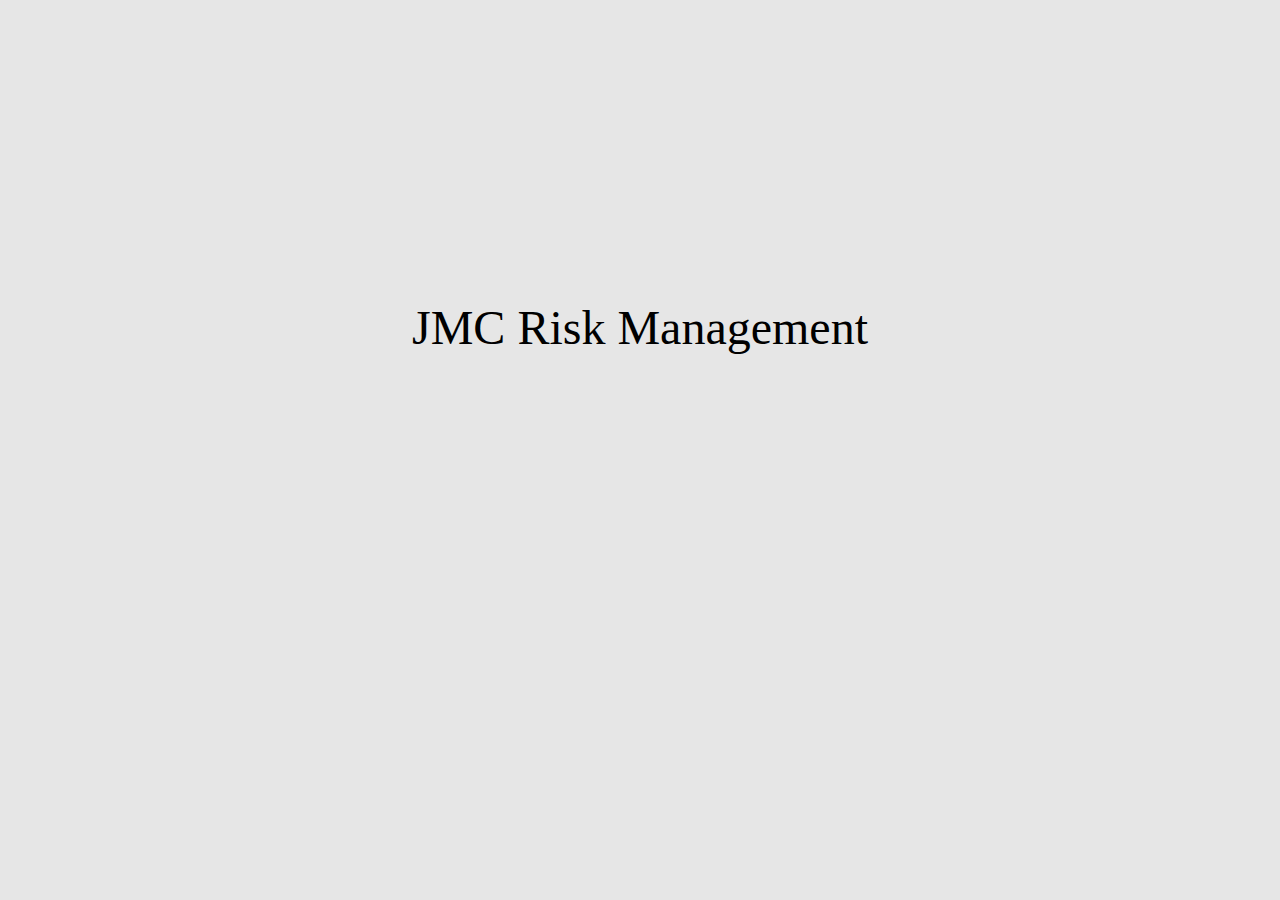
==== index.html @ 483fbeeb "Rename Index.html to index.html" ====
<!DOCTYPE html PUBLIC "-//W3C//DTD HTML 4.01//EN" "http://www.w3.org/TR/html4/strict.dtd">
<html>
<head>
  <meta http-equiv="Content-Type" content="text/html; charset=utf-8">
  <meta http-equiv="Content-Style-Type" content="text/css">
  <title>JMC Risk Management</title>
  <meta name="Generator" content="Cocoa HTML Writer">
  <meta name="CocoaVersion" content="1187.37">
  
  <style>body {
    background-color: #E6E6E6;
    margin-top: 300px;
}
</style>
</head>
<body>
<center>
<font size="100pt">JMC Risk Management</font>
</center>
</body>
</html>
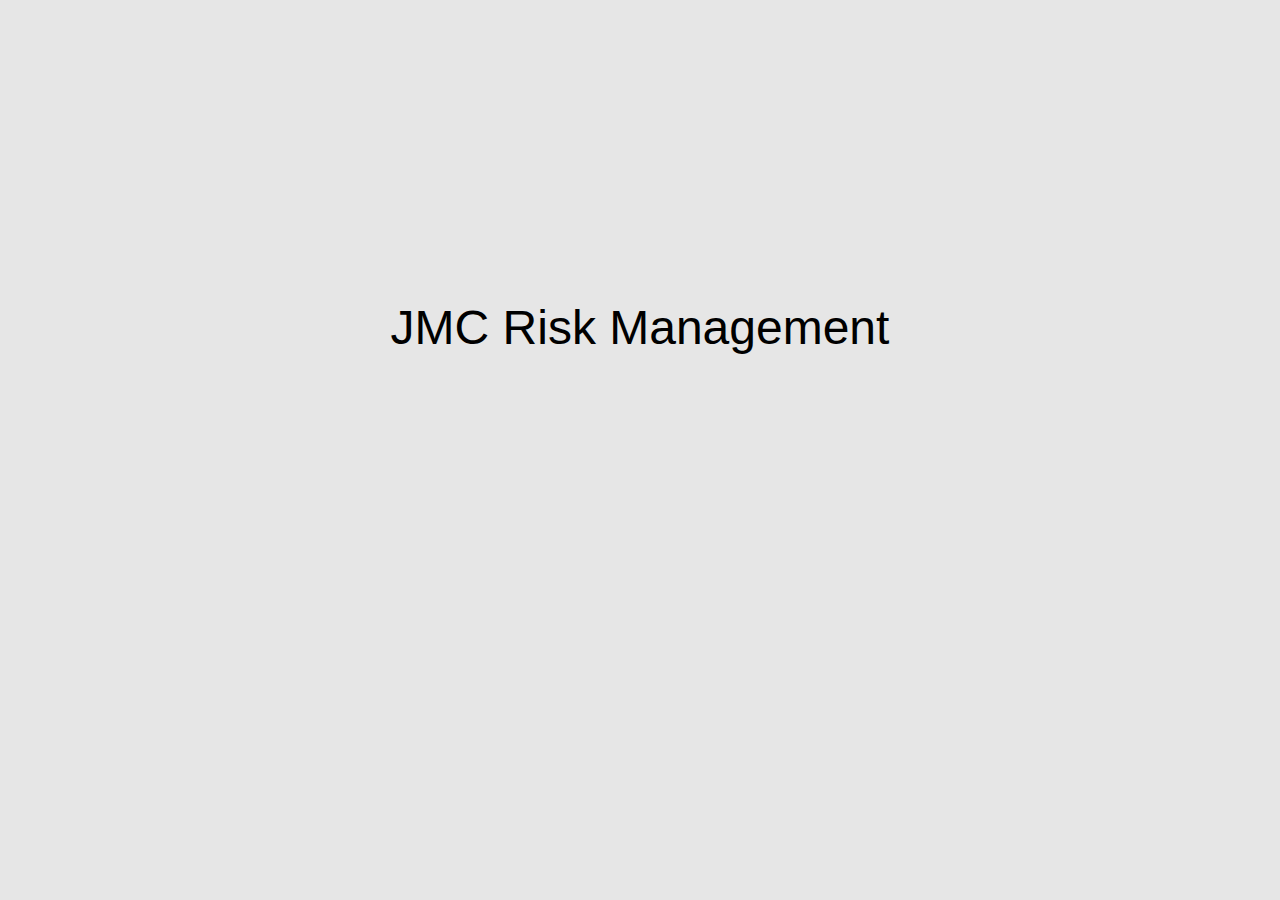
==== commit 16fde375: "Update index.html" ====
--- a/index.html
+++ b/index.html
@@ -3,6 +3,7 @@
 <head>
   <meta http-equiv="Content-Type" content="text/html; charset=utf-8">
   <meta http-equiv="Content-Style-Type" content="text/css">
+  <meta name="google-site-verification" content="k4nwMTieYguNEzS10v189hJnxyHhqpVpYDWmn18WghU" />
   <title>JMC Risk Management</title>
   <meta name="Generator" content="Cocoa HTML Writer">
   <meta name="CocoaVersion" content="1187.37">
@@ -15,7 +16,7 @@
 </head>
 <body>
 <center>
-<font size="100pt">JMC Risk Management</font>
+<font face="Helvetica" size="100pt">JMC Risk Management</font>
 </center>
 </body>
 </html>
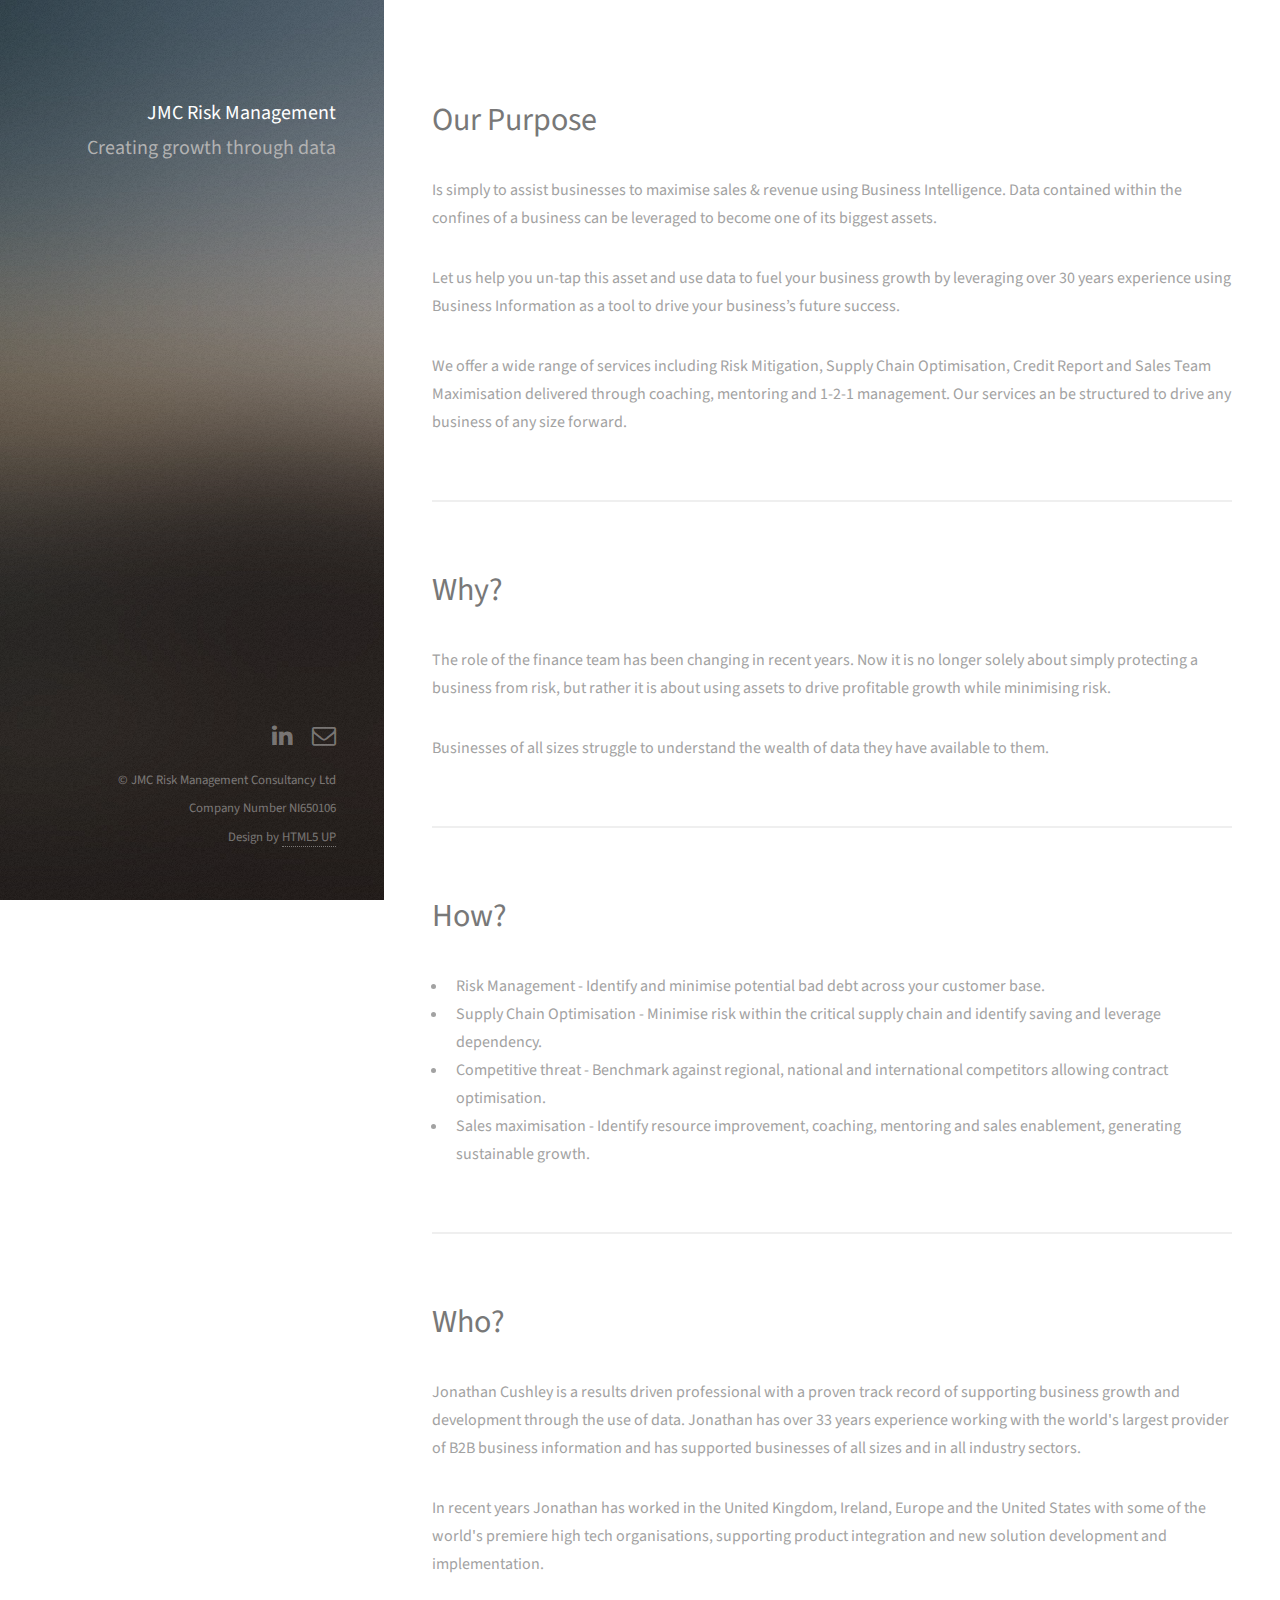
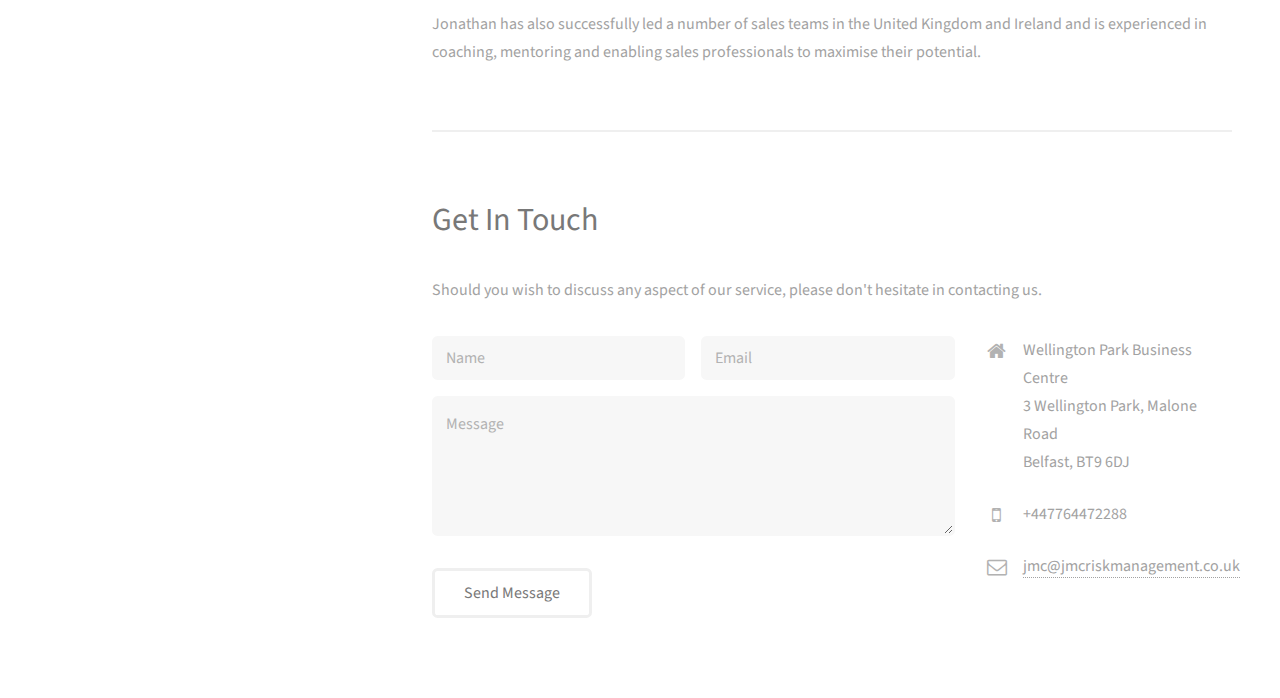
==== commit 66aad99f: "Add files via upload" ====
--- a/index.html
+++ b/index.html
@@ -1,22 +1,125 @@
-<!DOCTYPE html PUBLIC "-//W3C//DTD HTML 4.01//EN" "http://www.w3.org/TR/html4/strict.dtd">
-<html>
-<head>
-  <meta http-equiv="Content-Type" content="text/html; charset=utf-8">
-  <meta http-equiv="Content-Style-Type" content="text/css">
-  <meta name="google-site-verification" content="k4nwMTieYguNEzS10v189hJnxyHhqpVpYDWmn18WghU" />
-  <title>JMC Risk Management</title>
-  <meta name="Generator" content="Cocoa HTML Writer">
-  <meta name="CocoaVersion" content="1187.37">
-  
-  <style>body {
-    background-color: #E6E6E6;
-    margin-top: 300px;
-}
-</style>
-</head>
-<body>
-<center>
-<font face="Helvetica" size="100pt">JMC Risk Management</font>
-</center>
-</body>
-</html>
+<!DOCTYPE HTML>
+<html>
+	<head>
+		<title>JMC Risk Management - Creating growth through data</title>
+		<meta charset="utf-8" />
+		<meta name="viewport" content="width=device-width, initial-scale=1" />
+		<meta name="copyright" content="All content copyright JMC Risk Management Consultancy Ltd" />
+		<meta name="description" content="JMC Risk Management Consultancy Ltd can assist your business to maximise sales and revenue using business intelligence" />
+		<meta name="keywords" content="JMC Risk Management, JMC Risk Management Consultancy Ltd, Jonathan Cushley, Risk Management Northern Ireland, Risk Management Ireland, Risk Management Consultancy, Risk Management Consultant, Risk Management UK, Risk Management United Kingdom" />
+		<!--[if lte IE 8]><script src="assets/js/ie/html5shiv.js"></script><![endif]-->
+		<link rel="stylesheet" href="assets/css/main.css" />
+		<!--[if lte IE 8]><link rel="stylesheet" href="assets/css/ie8.css" /><![endif]-->
+	</head>
+	<body id="top">
+
+		<!-- Header -->
+			<header id="header">
+				<div class="inner">
+					<h1><strong>JMC Risk Management</strong><p>
+					Creating growth through data<br />
+					</h1>
+				</div>
+			</header>
+
+		<!-- Main -->
+			<div id="main">
+
+				<!-- One -->
+					<section id="one">
+						<header class="major">
+							<h2>Our Purpose</h2>
+						</header>
+						<p>Is simply to assist businesses to maximise sales & revenue using Business Intelligence. Data contained within the confines of a business can be leveraged to become one of its biggest assets.</p>
+						<p>Let us help you un-tap this asset and use data to fuel your business growth by leveraging over 30 years experience using Business Information as a tool to drive your business’s future success.</p>
+						<p>We offer a wide range of services including Risk Mitigation, Supply Chain Optimisation, Credit Report and Sales Team Maximisation delivered through coaching, mentoring and 1-2-1 management. Our services an be structured to drive any business of any size forward.</p>
+					</section>
+
+				<!-- Two -->
+					<section id="two">
+						<header class="major">
+							<h2>Why?</h2>
+						</header>
+						<p>The role of the finance team has been changing in recent years. Now it is no longer solely about simply protecting a business from risk, but rather it is about using assets to drive profitable growth while minimising risk.</p>
+						<p>Businesses of all sizes struggle to understand the wealth of data they have available to them.</p>
+					</section>
+				<!-- Three -->
+					<section id="three">
+						<header class="major">
+							<h2>How?</h2>
+						</header>
+						<p><ul><li>Risk Management - Identify and minimise potential bad debt across your customer base.</li><li>Supply Chain Optimisation - Minimise risk within the critical supply chain and identify saving and leverage dependency.</li><li>Competitive threat - Benchmark against regional, national and international competitors allowing contract optimisation.</li><li>Sales maximisation - Identify resource improvement, coaching, mentoring and sales enablement, generating sustainable growth.</li></p>
+					</section>
+				<!-- Four -->
+					<section id="three">
+						<header class="major">
+							<h2>Who?</h2>
+						</header>
+						<p>Jonathan Cushley is a results driven professional with a proven track record of supporting business growth and development through the use of data. Jonathan has over 33 years experience working with the world's largest provider of B2B business information and has supported businesses of all sizes and in all industry sectors.</p>
+						<p>In recent years Jonathan has worked in the United Kingdom, Ireland, Europe and the United States with some of the world's premiere high tech organisations, supporting product integration and new solution development and implementation.</p>
+						<p>Jonathan has also successfully led a number of sales teams in the United Kingdom and Ireland and is experienced in coaching, mentoring and enabling sales professionals to maximise their potential.</p>
+					</section>
+				<!-- Five -->
+					<section id="five">
+						<header class="major">
+						<h2>Get In Touch</h2>
+						</header>
+						<p>Should you wish to discuss any aspect of our service, please don't hesitate in contacting us.</p>
+						<div class="row">
+							<div class="8u 12u$(small)">
+								<form method="post" action="https://formspree.io/jmc@jmcriskmanagement.co.uk">
+									<div class="row uniform 50%">
+										<div class="6u 12u$(xsmall)"><input type="text" name="name" id="name" placeholder="Name" /></div>
+										<div class="6u$ 12u$(xsmall)"><input type="email" name="email" id="email" placeholder="Email" /></div>
+										<div class="12u$"><textarea name="message" id="message" placeholder="Message" rows="4"></textarea></div>
+									</div><p>
+								<ul class="actions">
+									<li><input type="submit" value="Send Message" /></li>
+																	</form>
+								</ul>
+							</div>
+							<div class="4u$ 12u$(small)">
+								<ul class="labeled-icons">
+									<li>
+										<h3 class="icon fa-home"><span class="label">Address</span></h3>
+										Wellington Park Business Centre<br />
+										3 Wellington Park, Malone Road<br />
+										Belfast, BT9 6DJ
+									</li>
+									<li>
+										<h3 class="icon fa-mobile"><span class="label">Phone</span></h3>
+										+447764472288
+									</li>
+									<li>
+										<h3 class="icon fa-envelope-o"><span class="label">Email</span></h3>
+										<a href="mailto:jmc@jmcriskmanagement.co.uk?Subject=Enquiry%20from%20website">jmc@jmcriskmanagement.co.uk</a>
+									</li>
+								</ul>
+							</div>
+						</div>
+					</section>
+			</div>
+
+		<!-- Footer -->
+			<footer id="footer">
+				<div class="inner">
+					<ul class="icons">
+						<li><a href="https://www.linkedin.com/in/jonathan-cushley-0701081/" class="icon fa-linkedin"><span class="label">LinkedIn</span></a></li>
+						<li><a href="mailto:jmc@jmcriskmanagement.co.uk?Subject=Enquiry%20from%20website" class="icon fa-envelope-o"><span class="label">Email</span></a></li>
+					</ul>
+					<ul class="copyright">
+						<li>&copy; JMC Risk Management Consultancy Ltd<br />Company Number NI650106<br />Design by <a href="http://html5up.net">HTML5 UP</a></li>
+					</ul>
+				</div>
+			</footer>
+
+		<!-- Scripts -->
+			<script src="assets/js/jquery.min.js"></script>
+			<script src="assets/js/jquery.poptrox.min.js"></script>
+			<script src="assets/js/skel.min.js"></script>
+			<script src="assets/js/util.js"></script>
+			<!--[if lte IE 8]><script src="assets/js/ie/respond.min.js"></script><![endif]-->
+			<script src="assets/js/main.js"></script>
+
+	</body>
+</html>--- a/assets/css/main.css
+++ b/assets/css/main.css
@@ -0,0 +1,3127 @@
+@import url("font-awesome.min.css");
+@import url("https://fonts.googleapis.com/css?family=Source+Sans+Pro:400,400italic");
+
+/*
+	Strata by HTML5 UP
+	html5up.net | @ajlkn
+	Free for personal and commercial use under the CCA 3.0 license (html5up.net/license)
+*/
+
+/* Reset */
+
+	html, body, div, span, applet, object, iframe, h1, h2, h3, h4, h5, h6, p, blockquote, pre, a, abbr, acronym, address, big, cite, code, del, dfn, em, img, ins, kbd, q, s, samp, small, strike, strong, sub, sup, tt, var, b, u, i, center, dl, dt, dd, ol, ul, li, fieldset, form, label, legend, table, caption, tbody, tfoot, thead, tr, th, td, article, aside, canvas, details, embed, figure, figcaption, footer, header, hgroup, menu, nav, output, ruby, section, summary, time, mark, audio, video {
+		margin: 0;
+		padding: 0;
+		border: 0;
+		font-size: 100%;
+		font: inherit;
+		vertical-align: baseline;
+	}
+
+	article, aside, details, figcaption, figure, footer, header, hgroup, menu, nav, section {
+		display: block;
+	}
+
+	body {
+		line-height: 1;
+	}
+
+	ol, ul {
+		list-style: none;
+	}
+
+	blockquote, q {
+		quotes: none;
+	}
+
+	blockquote:before, blockquote:after, q:before, q:after {
+		content: '';
+		content: none;
+	}
+
+	table {
+		border-collapse: collapse;
+		border-spacing: 0;
+	}
+
+	body {
+		-webkit-text-size-adjust: none;
+	}
+
+/* Box Model */
+
+	*, *:before, *:after {
+		-moz-box-sizing: border-box;
+		-webkit-box-sizing: border-box;
+		box-sizing: border-box;
+	}
+
+/* Containers */
+
+	.container {
+		margin-left: auto;
+		margin-right: auto;
+	}
+
+	.container.\31 25\25 {
+		width: 100%;
+		max-width: 1200px;
+		min-width: 960px;
+	}
+
+	.container.\37 5\25 {
+		width: 720px;
+	}
+
+	.container.\35 0\25 {
+		width: 480px;
+	}
+
+	.container.\32 5\25 {
+		width: 240px;
+	}
+
+	.container {
+		width: 960px;
+	}
+
+	@media screen and (max-width: 1800px) {
+
+		.container.\31 25\25 {
+			width: 100%;
+			max-width: 1200px;
+			min-width: 960px;
+		}
+
+		.container.\37 5\25 {
+			width: 720px;
+		}
+
+		.container.\35 0\25 {
+			width: 480px;
+		}
+
+		.container.\32 5\25 {
+			width: 240px;
+		}
+
+		.container {
+			width: 960px;
+		}
+
+	}
+
+	@media screen and (max-width: 1280px) {
+
+		.container.\31 25\25 {
+			width: 100%;
+			max-width: 1200px;
+			min-width: 960px;
+		}
+
+		.container.\37 5\25 {
+			width: 720px;
+		}
+
+		.container.\35 0\25 {
+			width: 480px;
+		}
+
+		.container.\32 5\25 {
+			width: 240px;
+		}
+
+		.container {
+			width: 960px;
+		}
+
+	}
+
+	@media screen and (max-width: 980px) {
+
+		.container.\31 25\25 {
+			width: 100%;
+			max-width: 1200px;
+			min-width: 960px;
+		}
+
+		.container.\37 5\25 {
+			width: 720px;
+		}
+
+		.container.\35 0\25 {
+			width: 480px;
+		}
+
+		.container.\32 5\25 {
+			width: 240px;
+		}
+
+		.container {
+			width: 960px;
+		}
+
+	}
+
+	@media screen and (max-width: 736px) {
+
+		.container.\31 25\25 {
+			width: 100%;
+			max-width: 1200px;
+			min-width: 960px;
+		}
+
+		.container.\37 5\25 {
+			width: 720px;
+		}
+
+		.container.\35 0\25 {
+			width: 480px;
+		}
+
+		.container.\32 5\25 {
+			width: 240px;
+		}
+
+		.container {
+			width: 960px;
+		}
+
+	}
+
+	@media screen and (max-width: 480px) {
+
+		.container.\31 25\25 {
+			width: 100%;
+			max-width: 1200px;
+			min-width: 960px;
+		}
+
+		.container.\37 5\25 {
+			width: 720px;
+		}
+
+		.container.\35 0\25 {
+			width: 480px;
+		}
+
+		.container.\32 5\25 {
+			width: 240px;
+		}
+
+		.container {
+			width: 960px;
+		}
+
+	}
+
+/* Grid */
+
+	.row {
+		border-bottom: solid 1px transparent;
+		-moz-box-sizing: border-box;
+		-webkit-box-sizing: border-box;
+		box-sizing: border-box;
+	}
+
+	.row > * {
+		float: left;
+		-moz-box-sizing: border-box;
+		-webkit-box-sizing: border-box;
+		box-sizing: border-box;
+	}
+
+	.row:after, .row:before {
+		content: '';
+		display: block;
+		clear: both;
+		height: 0;
+	}
+
+	.row.uniform > * > :first-child {
+		margin-top: 0;
+	}
+
+	.row.uniform > * > :last-child {
+		margin-bottom: 0;
+	}
+
+	.row.\30 \25 > * {
+		padding: 0 0 0 0em;
+	}
+
+	.row.\30 \25 {
+		margin: 0 0 -1px 0em;
+	}
+
+	.row.uniform.\30 \25 > * {
+		padding: 0em 0 0 0em;
+	}
+
+	.row.uniform.\30 \25 {
+		margin: 0em 0 -1px 0em;
+	}
+
+	.row > * {
+		padding: 0 0 0 2.5em;
+	}
+
+	.row {
+		margin: 0 0 -1px -2.5em;
+	}
+
+	.row.uniform > * {
+		padding: 2.5em 0 0 2.5em;
+	}
+
+	.row.uniform {
+		margin: -2.5em 0 -1px -2.5em;
+	}
+
+	.row.\32 00\25 > * {
+		padding: 0 0 0 5em;
+	}
+
+	.row.\32 00\25 {
+		margin: 0 0 -1px -5em;
+	}
+
+	.row.uniform.\32 00\25 > * {
+		padding: 5em 0 0 5em;
+	}
+
+	.row.uniform.\32 00\25 {
+		margin: -5em 0 -1px -5em;
+	}
+
+	.row.\31 50\25 > * {
+		padding: 0 0 0 3.75em;
+	}
+
+	.row.\31 50\25 {
+		margin: 0 0 -1px -3.75em;
+	}
+
+	.row.uniform.\31 50\25 > * {
+		padding: 3.75em 0 0 3.75em;
+	}
+
+	.row.uniform.\31 50\25 {
+		margin: -3.75em 0 -1px -3.75em;
+	}
+
+	.row.\35 0\25 > * {
+		padding: 0 0 0 1.25em;
+	}
+
+	.row.\35 0\25 {
+		margin: 0 0 -1px -1.25em;
+	}
+
+	.row.uniform.\35 0\25 > * {
+		padding: 1.25em 0 0 1.25em;
+	}
+
+	.row.uniform.\35 0\25 {
+		margin: -1.25em 0 -1px -1.25em;
+	}
+
+	.row.\32 5\25 > * {
+		padding: 0 0 0 0.625em;
+	}
+
+	.row.\32 5\25 {
+		margin: 0 0 -1px -0.625em;
+	}
+
+	.row.uniform.\32 5\25 > * {
+		padding: 0.625em 0 0 0.625em;
+	}
+
+	.row.uniform.\32 5\25 {
+		margin: -0.625em 0 -1px -0.625em;
+	}
+
+	.\31 2u, .\31 2u\24 {
+		width: 100%;
+		clear: none;
+		margin-left: 0;
+	}
+
+	.\31 1u, .\31 1u\24 {
+		width: 91.6666666667%;
+		clear: none;
+		margin-left: 0;
+	}
+
+	.\31 0u, .\31 0u\24 {
+		width: 83.3333333333%;
+		clear: none;
+		margin-left: 0;
+	}
+
+	.\39 u, .\39 u\24 {
+		width: 75%;
+		clear: none;
+		margin-left: 0;
+	}
+
+	.\38 u, .\38 u\24 {
+		width: 66.6666666667%;
+		clear: none;
+		margin-left: 0;
+	}
+
+	.\37 u, .\37 u\24 {
+		width: 58.3333333333%;
+		clear: none;
+		margin-left: 0;
+	}
+
+	.\36 u, .\36 u\24 {
+		width: 50%;
+		clear: none;
+		margin-left: 0;
+	}
+
+	.\35 u, .\35 u\24 {
+		width: 41.6666666667%;
+		clear: none;
+		margin-left: 0;
+	}
+
+	.\34 u, .\34 u\24 {
+		width: 33.3333333333%;
+		clear: none;
+		margin-left: 0;
+	}
+
+	.\33 u, .\33 u\24 {
+		width: 25%;
+		clear: none;
+		margin-left: 0;
+	}
+
+	.\32 u, .\32 u\24 {
+		width: 16.6666666667%;
+		clear: none;
+		margin-left: 0;
+	}
+
+	.\31 u, .\31 u\24 {
+		width: 8.3333333333%;
+		clear: none;
+		margin-left: 0;
+	}
+
+	.\31 2u\24 + *,
+	.\31 1u\24 + *,
+	.\31 0u\24 + *,
+	.\39 u\24 + *,
+	.\38 u\24 + *,
+	.\37 u\24 + *,
+	.\36 u\24 + *,
+	.\35 u\24 + *,
+	.\34 u\24 + *,
+	.\33 u\24 + *,
+	.\32 u\24 + *,
+	.\31 u\24 + * {
+		clear: left;
+	}
+
+	.\-11u {
+		margin-left: 91.66667%;
+	}
+
+	.\-10u {
+		margin-left: 83.33333%;
+	}
+
+	.\-9u {
+		margin-left: 75%;
+	}
+
+	.\-8u {
+		margin-left: 66.66667%;
+	}
+
+	.\-7u {
+		margin-left: 58.33333%;
+	}
+
+	.\-6u {
+		margin-left: 50%;
+	}
+
+	.\-5u {
+		margin-left: 41.66667%;
+	}
+
+	.\-4u {
+		margin-left: 33.33333%;
+	}
+
+	.\-3u {
+		margin-left: 25%;
+	}
+
+	.\-2u {
+		margin-left: 16.66667%;
+	}
+
+	.\-1u {
+		margin-left: 8.33333%;
+	}
+
+	@media screen and (max-width: 1800px) {
+
+		.row > * {
+			padding: 0 0 0 2.5em;
+		}
+
+		.row {
+			margin: 0 0 -1px -2.5em;
+		}
+
+		.row.uniform > * {
+			padding: 2.5em 0 0 2.5em;
+		}
+
+		.row.uniform {
+			margin: -2.5em 0 -1px -2.5em;
+		}
+
+		.row.\32 00\25 > * {
+			padding: 0 0 0 5em;
+		}
+
+		.row.\32 00\25 {
+			margin: 0 0 -1px -5em;
+		}
+
+		.row.uniform.\32 00\25 > * {
+			padding: 5em 0 0 5em;
+		}
+
+		.row.uniform.\32 00\25 {
+			margin: -5em 0 -1px -5em;
+		}
+
+		.row.\31 50\25 > * {
+			padding: 0 0 0 3.75em;
+		}
+
+		.row.\31 50\25 {
+			margin: 0 0 -1px -3.75em;
+		}
+
+		.row.uniform.\31 50\25 > * {
+			padding: 3.75em 0 0 3.75em;
+		}
+
+		.row.uniform.\31 50\25 {
+			margin: -3.75em 0 -1px -3.75em;
+		}
+
+		.row.\35 0\25 > * {
+			padding: 0 0 0 1.25em;
+		}
+
+		.row.\35 0\25 {
+			margin: 0 0 -1px -1.25em;
+		}
+
+		.row.uniform.\35 0\25 > * {
+			padding: 1.25em 0 0 1.25em;
+		}
+
+		.row.uniform.\35 0\25 {
+			margin: -1.25em 0 -1px -1.25em;
+		}
+
+		.row.\32 5\25 > * {
+			padding: 0 0 0 0.625em;
+		}
+
+		.row.\32 5\25 {
+			margin: 0 0 -1px -0.625em;
+		}
+
+		.row.uniform.\32 5\25 > * {
+			padding: 0.625em 0 0 0.625em;
+		}
+
+		.row.uniform.\32 5\25 {
+			margin: -0.625em 0 -1px -0.625em;
+		}
+
+		.\31 2u\28xlarge\29, .\31 2u\24\28xlarge\29 {
+			width: 100%;
+			clear: none;
+			margin-left: 0;
+		}
+
+		.\31 1u\28xlarge\29, .\31 1u\24\28xlarge\29 {
+			width: 91.6666666667%;
+			clear: none;
+			margin-left: 0;
+		}
+
+		.\31 0u\28xlarge\29, .\31 0u\24\28xlarge\29 {
+			width: 83.3333333333%;
+			clear: none;
+			margin-left: 0;
+		}
+
+		.\39 u\28xlarge\29, .\39 u\24\28xlarge\29 {
+			width: 75%;
+			clear: none;
+			margin-left: 0;
+		}
+
+		.\38 u\28xlarge\29, .\38 u\24\28xlarge\29 {
+			width: 66.6666666667%;
+			clear: none;
+			margin-left: 0;
+		}
+
+		.\37 u\28xlarge\29, .\37 u\24\28xlarge\29 {
+			width: 58.3333333333%;
+			clear: none;
+			margin-left: 0;
+		}
+
+		.\36 u\28xlarge\29, .\36 u\24\28xlarge\29 {
+			width: 50%;
+			clear: none;
+			margin-left: 0;
+		}
+
+		.\35 u\28xlarge\29, .\35 u\24\28xlarge\29 {
+			width: 41.6666666667%;
+			clear: none;
+			margin-left: 0;
+		}
+
+		.\34 u\28xlarge\29, .\34 u\24\28xlarge\29 {
+			width: 33.3333333333%;
+			clear: none;
+			margin-left: 0;
+		}
+
+		.\33 u\28xlarge\29, .\33 u\24\28xlarge\29 {
+			width: 25%;
+			clear: none;
+			margin-left: 0;
+		}
+
+		.\32 u\28xlarge\29, .\32 u\24\28xlarge\29 {
+			width: 16.6666666667%;
+			clear: none;
+			margin-left: 0;
+		}
+
+		.\31 u\28xlarge\29, .\31 u\24\28xlarge\29 {
+			width: 8.3333333333%;
+			clear: none;
+			margin-left: 0;
+		}
+
+		.\31 2u\24\28xlarge\29 + *,
+		.\31 1u\24\28xlarge\29 + *,
+		.\31 0u\24\28xlarge\29 + *,
+		.\39 u\24\28xlarge\29 + *,
+		.\38 u\24\28xlarge\29 + *,
+		.\37 u\24\28xlarge\29 + *,
+		.\36 u\24\28xlarge\29 + *,
+		.\35 u\24\28xlarge\29 + *,
+		.\34 u\24\28xlarge\29 + *,
+		.\33 u\24\28xlarge\29 + *,
+		.\32 u\24\28xlarge\29 + *,
+		.\31 u\24\28xlarge\29 + * {
+			clear: left;
+		}
+
+		.\-11u\28xlarge\29 {
+			margin-left: 91.66667%;
+		}
+
+		.\-10u\28xlarge\29 {
+			margin-left: 83.33333%;
+		}
+
+		.\-9u\28xlarge\29 {
+			margin-left: 75%;
+		}
+
+		.\-8u\28xlarge\29 {
+			margin-left: 66.66667%;
+		}
+
+		.\-7u\28xlarge\29 {
+			margin-left: 58.33333%;
+		}
+
+		.\-6u\28xlarge\29 {
+			margin-left: 50%;
+		}
+
+		.\-5u\28xlarge\29 {
+			margin-left: 41.66667%;
+		}
+
+		.\-4u\28xlarge\29 {
+			margin-left: 33.33333%;
+		}
+
+		.\-3u\28xlarge\29 {
+			margin-left: 25%;
+		}
+
+		.\-2u\28xlarge\29 {
+			margin-left: 16.66667%;
+		}
+
+		.\-1u\28xlarge\29 {
+			margin-left: 8.33333%;
+		}
+
+	}
+
+	@media screen and (max-width: 1280px) {
+
+		.row > * {
+			padding: 0 0 0 2em;
+		}
+
+		.row {
+			margin: 0 0 -1px -2em;
+		}
+
+		.row.uniform > * {
+			padding: 2em 0 0 2em;
+		}
+
+		.row.uniform {
+			margin: -2em 0 -1px -2em;
+		}
+
+		.row.\32 00\25 > * {
+			padding: 0 0 0 4em;
+		}
+
+		.row.\32 00\25 {
+			margin: 0 0 -1px -4em;
+		}
+
+		.row.uniform.\32 00\25 > * {
+			padding: 4em 0 0 4em;
+		}
+
+		.row.uniform.\32 00\25 {
+			margin: -4em 0 -1px -4em;
+		}
+
+		.row.\31 50\25 > * {
+			padding: 0 0 0 3em;
+		}
+
+		.row.\31 50\25 {
+			margin: 0 0 -1px -3em;
+		}
+
+		.row.uniform.\31 50\25 > * {
+			padding: 3em 0 0 3em;
+		}
+
+		.row.uniform.\31 50\25 {
+			margin: -3em 0 -1px -3em;
+		}
+
+		.row.\35 0\25 > * {
+			padding: 0 0 0 1em;
+		}
+
+		.row.\35 0\25 {
+			margin: 0 0 -1px -1em;
+		}
+
+		.row.uniform.\35 0\25 > * {
+			padding: 1em 0 0 1em;
+		}
+
+		.row.uniform.\35 0\25 {
+			margin: -1em 0 -1px -1em;
+		}
+
+		.row.\32 5\25 > * {
+			padding: 0 0 0 0.5em;
+		}
+
+		.row.\32 5\25 {
+			margin: 0 0 -1px -0.5em;
+		}
+
+		.row.uniform.\32 5\25 > * {
+			padding: 0.5em 0 0 0.5em;
+		}
+
+		.row.uniform.\32 5\25 {
+			margin: -0.5em 0 -1px -0.5em;
+		}
+
+		.\31 2u\28large\29, .\31 2u\24\28large\29 {
+			width: 100%;
+			clear: none;
+			margin-left: 0;
+		}
+
+		.\31 1u\28large\29, .\31 1u\24\28large\29 {
+			width: 91.6666666667%;
+			clear: none;
+			margin-left: 0;
+		}
+
+		.\31 0u\28large\29, .\31 0u\24\28large\29 {
+			width: 83.3333333333%;
+			clear: none;
+			margin-left: 0;
+		}
+
+		.\39 u\28large\29, .\39 u\24\28large\29 {
+			width: 75%;
+			clear: none;
+			margin-left: 0;
+		}
+
+		.\38 u\28large\29, .\38 u\24\28large\29 {
+			width: 66.6666666667%;
+			clear: none;
+			margin-left: 0;
+		}
+
+		.\37 u\28large\29, .\37 u\24\28large\29 {
+			width: 58.3333333333%;
+			clear: none;
+			margin-left: 0;
+		}
+
+		.\36 u\28large\29, .\36 u\24\28large\29 {
+			width: 50%;
+			clear: none;
+			margin-left: 0;
+		}
+
+		.\35 u\28large\29, .\35 u\24\28large\29 {
+			width: 41.6666666667%;
+			clear: none;
+			margin-left: 0;
+		}
+
+		.\34 u\28large\29, .\34 u\24\28large\29 {
+			width: 33.3333333333%;
+			clear: none;
+			margin-left: 0;
+		}
+
+		.\33 u\28large\29, .\33 u\24\28large\29 {
+			width: 25%;
+			clear: none;
+			margin-left: 0;
+		}
+
+		.\32 u\28large\29, .\32 u\24\28large\29 {
+			width: 16.6666666667%;
+			clear: none;
+			margin-left: 0;
+		}
+
+		.\31 u\28large\29, .\31 u\24\28large\29 {
+			width: 8.3333333333%;
+			clear: none;
+			margin-left: 0;
+		}
+
+		.\31 2u\24\28large\29 + *,
+		.\31 1u\24\28large\29 + *,
+		.\31 0u\24\28large\29 + *,
+		.\39 u\24\28large\29 + *,
+		.\38 u\24\28large\29 + *,
+		.\37 u\24\28large\29 + *,
+		.\36 u\24\28large\29 + *,
+		.\35 u\24\28large\29 + *,
+		.\34 u\24\28large\29 + *,
+		.\33 u\24\28large\29 + *,
+		.\32 u\24\28large\29 + *,
+		.\31 u\24\28large\29 + * {
+			clear: left;
+		}
+
+		.\-11u\28large\29 {
+			margin-left: 91.66667%;
+		}
+
+		.\-10u\28large\29 {
+			margin-left: 83.33333%;
+		}
+
+		.\-9u\28large\29 {
+			margin-left: 75%;
+		}
+
+		.\-8u\28large\29 {
+			margin-left: 66.66667%;
+		}
+
+		.\-7u\28large\29 {
+			margin-left: 58.33333%;
+		}
+
+		.\-6u\28large\29 {
+			margin-left: 50%;
+		}
+
+		.\-5u\28large\29 {
+			margin-left: 41.66667%;
+		}
+
+		.\-4u\28large\29 {
+			margin-left: 33.33333%;
+		}
+
+		.\-3u\28large\29 {
+			margin-left: 25%;
+		}
+
+		.\-2u\28large\29 {
+			margin-left: 16.66667%;
+		}
+
+		.\-1u\28large\29 {
+			margin-left: 8.33333%;
+		}
+
+	}
+
+	@media screen and (max-width: 980px) {
+
+		.row > * {
+			padding: 0 0 0 2em;
+		}
+
+		.row {
+			margin: 0 0 -1px -2em;
+		}
+
+		.row.uniform > * {
+			padding: 2em 0 0 2em;
+		}
+
+		.row.uniform {
+			margin: -2em 0 -1px -2em;
+		}
+
+		.row.\32 00\25 > * {
+			padding: 0 0 0 4em;
+		}
+
+		.row.\32 00\25 {
+			margin: 0 0 -1px -4em;
+		}
+
+		.row.uniform.\32 00\25 > * {
+			padding: 4em 0 0 4em;
+		}
+
+		.row.uniform.\32 00\25 {
+			margin: -4em 0 -1px -4em;
+		}
+
+		.row.\31 50\25 > * {
+			padding: 0 0 0 3em;
+		}
+
+		.row.\31 50\25 {
+			margin: 0 0 -1px -3em;
+		}
+
+		.row.uniform.\31 50\25 > * {
+			padding: 3em 0 0 3em;
+		}
+
+		.row.uniform.\31 50\25 {
+			margin: -3em 0 -1px -3em;
+		}
+
+		.row.\35 0\25 > * {
+			padding: 0 0 0 1em;
+		}
+
+		.row.\35 0\25 {
+			margin: 0 0 -1px -1em;
+		}
+
+		.row.uniform.\35 0\25 > * {
+			padding: 1em 0 0 1em;
+		}
+
+		.row.uniform.\35 0\25 {
+			margin: -1em 0 -1px -1em;
+		}
+
+		.row.\32 5\25 > * {
+			padding: 0 0 0 0.5em;
+		}
+
+		.row.\32 5\25 {
+			margin: 0 0 -1px -0.5em;
+		}
+
+		.row.uniform.\32 5\25 > * {
+			padding: 0.5em 0 0 0.5em;
+		}
+
+		.row.uniform.\32 5\25 {
+			margin: -0.5em 0 -1px -0.5em;
+		}
+
+		.\31 2u\28medium\29, .\31 2u\24\28medium\29 {
+			width: 100%;
+			clear: none;
+			margin-left: 0;
+		}
+
+		.\31 1u\28medium\29, .\31 1u\24\28medium\29 {
+			width: 91.6666666667%;
+			clear: none;
+			margin-left: 0;
+		}
+
+		.\31 0u\28medium\29, .\31 0u\24\28medium\29 {
+			width: 83.3333333333%;
+			clear: none;
+			margin-left: 0;
+		}
+
+		.\39 u\28medium\29, .\39 u\24\28medium\29 {
+			width: 75%;
+			clear: none;
+			margin-left: 0;
+		}
+
+		.\38 u\28medium\29, .\38 u\24\28medium\29 {
+			width: 66.6666666667%;
+			clear: none;
+			margin-left: 0;
+		}
+
+		.\37 u\28medium\29, .\37 u\24\28medium\29 {
+			width: 58.3333333333%;
+			clear: none;
+			margin-left: 0;
+		}
+
+		.\36 u\28medium\29, .\36 u\24\28medium\29 {
+			width: 50%;
+			clear: none;
+			margin-left: 0;
+		}
+
+		.\35 u\28medium\29, .\35 u\24\28medium\29 {
+			width: 41.6666666667%;
+			clear: none;
+			margin-left: 0;
+		}
+
+		.\34 u\28medium\29, .\34 u\24\28medium\29 {
+			width: 33.3333333333%;
+			clear: none;
+			margin-left: 0;
+		}
+
+		.\33 u\28medium\29, .\33 u\24\28medium\29 {
+			width: 25%;
+			clear: none;
+			margin-left: 0;
+		}
+
+		.\32 u\28medium\29, .\32 u\24\28medium\29 {
+			width: 16.6666666667%;
+			clear: none;
+			margin-left: 0;
+		}
+
+		.\31 u\28medium\29, .\31 u\24\28medium\29 {
+			width: 8.3333333333%;
+			clear: none;
+			margin-left: 0;
+		}
+
+		.\31 2u\24\28medium\29 + *,
+		.\31 1u\24\28medium\29 + *,
+		.\31 0u\24\28medium\29 + *,
+		.\39 u\24\28medium\29 + *,
+		.\38 u\24\28medium\29 + *,
+		.\37 u\24\28medium\29 + *,
+		.\36 u\24\28medium\29 + *,
+		.\35 u\24\28medium\29 + *,
+		.\34 u\24\28medium\29 + *,
+		.\33 u\24\28medium\29 + *,
+		.\32 u\24\28medium\29 + *,
+		.\31 u\24\28medium\29 + * {
+			clear: left;
+		}
+
+		.\-11u\28medium\29 {
+			margin-left: 91.66667%;
+		}
+
+		.\-10u\28medium\29 {
+			margin-left: 83.33333%;
+		}
+
+		.\-9u\28medium\29 {
+			margin-left: 75%;
+		}
+
+		.\-8u\28medium\29 {
+			margin-left: 66.66667%;
+		}
+
+		.\-7u\28medium\29 {
+			margin-left: 58.33333%;
+		}
+
+		.\-6u\28medium\29 {
+			margin-left: 50%;
+		}
+
+		.\-5u\28medium\29 {
+			margin-left: 41.66667%;
+		}
+
+		.\-4u\28medium\29 {
+			margin-left: 33.33333%;
+		}
+
+		.\-3u\28medium\29 {
+			margin-left: 25%;
+		}
+
+		.\-2u\28medium\29 {
+			margin-left: 16.66667%;
+		}
+
+		.\-1u\28medium\29 {
+			margin-left: 8.33333%;
+		}
+
+	}
+
+	@media screen and (max-width: 736px) {
+
+		.row > * {
+			padding: 0 0 0 1.5em;
+		}
+
+		.row {
+			margin: 0 0 -1px -1.5em;
+		}
+
+		.row.uniform > * {
+			padding: 1.5em 0 0 1.5em;
+		}
+
+		.row.uniform {
+			margin: -1.5em 0 -1px -1.5em;
+		}
+
+		.row.\32 00\25 > * {
+			padding: 0 0 0 3em;
+		}
+
+		.row.\32 00\25 {
+			margin: 0 0 -1px -3em;
+		}
+
+		.row.uniform.\32 00\25 > * {
+			padding: 3em 0 0 3em;
+		}
+
+		.row.uniform.\32 00\25 {
+			margin: -3em 0 -1px -3em;
+		}
+
+		.row.\31 50\25 > * {
+			padding: 0 0 0 2.25em;
+		}
+
+		.row.\31 50\25 {
+			margin: 0 0 -1px -2.25em;
+		}
+
+		.row.uniform.\31 50\25 > * {
+			padding: 2.25em 0 0 2.25em;
+		}
+
+		.row.uniform.\31 50\25 {
+			margin: -2.25em 0 -1px -2.25em;
+		}
+
+		.row.\35 0\25 > * {
+			padding: 0 0 0 0.75em;
+		}
+
+		.row.\35 0\25 {
+			margin: 0 0 -1px -0.75em;
+		}
+
+		.row.uniform.\35 0\25 > * {
+			padding: 0.75em 0 0 0.75em;
+		}
+
+		.row.uniform.\35 0\25 {
+			margin: -0.75em 0 -1px -0.75em;
+		}
+
+		.row.\32 5\25 > * {
+			padding: 0 0 0 0.375em;
+		}
+
+		.row.\32 5\25 {
+			margin: 0 0 -1px -0.375em;
+		}
+
+		.row.uniform.\32 5\25 > * {
+			padding: 0.375em 0 0 0.375em;
+		}
+
+		.row.uniform.\32 5\25 {
+			margin: -0.375em 0 -1px -0.375em;
+		}
+
+		.\31 2u\28small\29, .\31 2u\24\28small\29 {
+			width: 100%;
+			clear: none;
+			margin-left: 0;
+		}
+
+		.\31 1u\28small\29, .\31 1u\24\28small\29 {
+			width: 91.6666666667%;
+			clear: none;
+			margin-left: 0;
+		}
+
+		.\31 0u\28small\29, .\31 0u\24\28small\29 {
+			width: 83.3333333333%;
+			clear: none;
+			margin-left: 0;
+		}
+
+		.\39 u\28small\29, .\39 u\24\28small\29 {
+			width: 75%;
+			clear: none;
+			margin-left: 0;
+		}
+
+		.\38 u\28small\29, .\38 u\24\28small\29 {
+			width: 66.6666666667%;
+			clear: none;
+			margin-left: 0;
+		}
+
+		.\37 u\28small\29, .\37 u\24\28small\29 {
+			width: 58.3333333333%;
+			clear: none;
+			margin-left: 0;
+		}
+
+		.\36 u\28small\29, .\36 u\24\28small\29 {
+			width: 50%;
+			clear: none;
+			margin-left: 0;
+		}
+
+		.\35 u\28small\29, .\35 u\24\28small\29 {
+			width: 41.6666666667%;
+			clear: none;
+			margin-left: 0;
+		}
+
+		.\34 u\28small\29, .\34 u\24\28small\29 {
+			width: 33.3333333333%;
+			clear: none;
+			margin-left: 0;
+		}
+
+		.\33 u\28small\29, .\33 u\24\28small\29 {
+			width: 25%;
+			clear: none;
+			margin-left: 0;
+		}
+
+		.\32 u\28small\29, .\32 u\24\28small\29 {
+			width: 16.6666666667%;
+			clear: none;
+			margin-left: 0;
+		}
+
+		.\31 u\28small\29, .\31 u\24\28small\29 {
+			width: 8.3333333333%;
+			clear: none;
+			margin-left: 0;
+		}
+
+		.\31 2u\24\28small\29 + *,
+		.\31 1u\24\28small\29 + *,
+		.\31 0u\24\28small\29 + *,
+		.\39 u\24\28small\29 + *,
+		.\38 u\24\28small\29 + *,
+		.\37 u\24\28small\29 + *,
+		.\36 u\24\28small\29 + *,
+		.\35 u\24\28small\29 + *,
+		.\34 u\24\28small\29 + *,
+		.\33 u\24\28small\29 + *,
+		.\32 u\24\28small\29 + *,
+		.\31 u\24\28small\29 + * {
+			clear: left;
+		}
+
+		.\-11u\28small\29 {
+			margin-left: 91.66667%;
+		}
+
+		.\-10u\28small\29 {
+			margin-left: 83.33333%;
+		}
+
+		.\-9u\28small\29 {
+			margin-left: 75%;
+		}
+
+		.\-8u\28small\29 {
+			margin-left: 66.66667%;
+		}
+
+		.\-7u\28small\29 {
+			margin-left: 58.33333%;
+		}
+
+		.\-6u\28small\29 {
+			margin-left: 50%;
+		}
+
+		.\-5u\28small\29 {
+			margin-left: 41.66667%;
+		}
+
+		.\-4u\28small\29 {
+			margin-left: 33.33333%;
+		}
+
+		.\-3u\28small\29 {
+			margin-left: 25%;
+		}
+
+		.\-2u\28small\29 {
+			margin-left: 16.66667%;
+		}
+
+		.\-1u\28small\29 {
+			margin-left: 8.33333%;
+		}
+
+	}
+
+	@media screen and (max-width: 480px) {
+
+		.row > * {
+			padding: 0 0 0 1.5em;
+		}
+
+		.row {
+			margin: 0 0 -1px -1.5em;
+		}
+
+		.row.uniform > * {
+			padding: 1.5em 0 0 1.5em;
+		}
+
+		.row.uniform {
+			margin: -1.5em 0 -1px -1.5em;
+		}
+
+		.row.\32 00\25 > * {
+			padding: 0 0 0 3em;
+		}
+
+		.row.\32 00\25 {
+			margin: 0 0 -1px -3em;
+		}
+
+		.row.uniform.\32 00\25 > * {
+			padding: 3em 0 0 3em;
+		}
+
+		.row.uniform.\32 00\25 {
+			margin: -3em 0 -1px -3em;
+		}
+
+		.row.\31 50\25 > * {
+			padding: 0 0 0 2.25em;
+		}
+
+		.row.\31 50\25 {
+			margin: 0 0 -1px -2.25em;
+		}
+
+		.row.uniform.\31 50\25 > * {
+			padding: 2.25em 0 0 2.25em;
+		}
+
+		.row.uniform.\31 50\25 {
+			margin: -2.25em 0 -1px -2.25em;
+		}
+
+		.row.\35 0\25 > * {
+			padding: 0 0 0 0.75em;
+		}
+
+		.row.\35 0\25 {
+			margin: 0 0 -1px -0.75em;
+		}
+
+		.row.uniform.\35 0\25 > * {
+			padding: 0.75em 0 0 0.75em;
+		}
+
+		.row.uniform.\35 0\25 {
+			margin: -0.75em 0 -1px -0.75em;
+		}
+
+		.row.\32 5\25 > * {
+			padding: 0 0 0 0.375em;
+		}
+
+		.row.\32 5\25 {
+			margin: 0 0 -1px -0.375em;
+		}
+
+		.row.uniform.\32 5\25 > * {
+			padding: 0.375em 0 0 0.375em;
+		}
+
+		.row.uniform.\32 5\25 {
+			margin: -0.375em 0 -1px -0.375em;
+		}
+
+		.\31 2u\28xsmall\29, .\31 2u\24\28xsmall\29 {
+			width: 100%;
+			clear: none;
+			margin-left: 0;
+		}
+
+		.\31 1u\28xsmall\29, .\31 1u\24\28xsmall\29 {
+			width: 91.6666666667%;
+			clear: none;
+			margin-left: 0;
+		}
+
+		.\31 0u\28xsmall\29, .\31 0u\24\28xsmall\29 {
+			width: 83.3333333333%;
+			clear: none;
+			margin-left: 0;
+		}
+
+		.\39 u\28xsmall\29, .\39 u\24\28xsmall\29 {
+			width: 75%;
+			clear: none;
+			margin-left: 0;
+		}
+
+		.\38 u\28xsmall\29, .\38 u\24\28xsmall\29 {
+			width: 66.6666666667%;
+			clear: none;
+			margin-left: 0;
+		}
+
+		.\37 u\28xsmall\29, .\37 u\24\28xsmall\29 {
+			width: 58.3333333333%;
+			clear: none;
+			margin-left: 0;
+		}
+
+		.\36 u\28xsmall\29, .\36 u\24\28xsmall\29 {
+			width: 50%;
+			clear: none;
+			margin-left: 0;
+		}
+
+		.\35 u\28xsmall\29, .\35 u\24\28xsmall\29 {
+			width: 41.6666666667%;
+			clear: none;
+			margin-left: 0;
+		}
+
+		.\34 u\28xsmall\29, .\34 u\24\28xsmall\29 {
+			width: 33.3333333333%;
+			clear: none;
+			margin-left: 0;
+		}
+
+		.\33 u\28xsmall\29, .\33 u\24\28xsmall\29 {
+			width: 25%;
+			clear: none;
+			margin-left: 0;
+		}
+
+		.\32 u\28xsmall\29, .\32 u\24\28xsmall\29 {
+			width: 16.6666666667%;
+			clear: none;
+			margin-left: 0;
+		}
+
+		.\31 u\28xsmall\29, .\31 u\24\28xsmall\29 {
+			width: 8.3333333333%;
+			clear: none;
+			margin-left: 0;
+		}
+
+		.\31 2u\24\28xsmall\29 + *,
+		.\31 1u\24\28xsmall\29 + *,
+		.\31 0u\24\28xsmall\29 + *,
+		.\39 u\24\28xsmall\29 + *,
+		.\38 u\24\28xsmall\29 + *,
+		.\37 u\24\28xsmall\29 + *,
+		.\36 u\24\28xsmall\29 + *,
+		.\35 u\24\28xsmall\29 + *,
+		.\34 u\24\28xsmall\29 + *,
+		.\33 u\24\28xsmall\29 + *,
+		.\32 u\24\28xsmall\29 + *,
+		.\31 u\24\28xsmall\29 + * {
+			clear: left;
+		}
+
+		.\-11u\28xsmall\29 {
+			margin-left: 91.66667%;
+		}
+
+		.\-10u\28xsmall\29 {
+			margin-left: 83.33333%;
+		}
+
+		.\-9u\28xsmall\29 {
+			margin-left: 75%;
+		}
+
+		.\-8u\28xsmall\29 {
+			margin-left: 66.66667%;
+		}
+
+		.\-7u\28xsmall\29 {
+			margin-left: 58.33333%;
+		}
+
+		.\-6u\28xsmall\29 {
+			margin-left: 50%;
+		}
+
+		.\-5u\28xsmall\29 {
+			margin-left: 41.66667%;
+		}
+
+		.\-4u\28xsmall\29 {
+			margin-left: 33.33333%;
+		}
+
+		.\-3u\28xsmall\29 {
+			margin-left: 25%;
+		}
+
+		.\-2u\28xsmall\29 {
+			margin-left: 16.66667%;
+		}
+
+		.\-1u\28xsmall\29 {
+			margin-left: 8.33333%;
+		}
+
+	}
+
+/* Basic */
+
+	body {
+		background: #fff;
+	}
+
+		body.is-loading *, body.is-loading *:before, body.is-loading *:after {
+			-moz-animation: none !important;
+			-webkit-animation: none !important;
+			-ms-animation: none !important;
+			animation: none !important;
+			-moz-transition: none !important;
+			-webkit-transition: none !important;
+			-ms-transition: none !important;
+			transition: none !important;
+		}
+
+	body, input, select, textarea {
+		color: #a2a2a2;
+		font-family: "Source Sans Pro", Helvetica, sans-serif;
+		font-size: 16pt;
+		font-weight: 400;
+		line-height: 1.75em;
+	}
+
+	a {
+		-moz-transition: color 0.2s ease-in-out, border-color 0.2s ease-in-out;
+		-webkit-transition: color 0.2s ease-in-out, border-color 0.2s ease-in-out;
+		-ms-transition: color 0.2s ease-in-out, border-color 0.2s ease-in-out;
+		transition: color 0.2s ease-in-out, border-color 0.2s ease-in-out;
+		border-bottom: dotted 1px;
+		color: #49bf9d;
+		text-decoration: none;
+	}
+
+		a:hover {
+			border-bottom-color: transparent;
+			color: #49bf9d !important;
+			text-decoration: none;
+		}
+
+	strong, b {
+		color: #787878;
+		font-weight: 400;
+	}
+
+	em, i {
+		font-style: italic;
+	}
+
+	p {
+		margin: 0 0 2em 0;
+	}
+
+	h1, h2, h3, h4, h5, h6 {
+		color: #787878;
+		font-weight: 400;
+		line-height: 1em;
+		margin: 0 0 1em 0;
+	}
+
+		h1 a, h2 a, h3 a, h4 a, h5 a, h6 a {
+			color: inherit;
+			text-decoration: none;
+		}
+
+	h1 {
+		font-size: 2em;
+		line-height: 1.5em;
+	}
+
+	h2 {
+		font-size: 1.5em;
+		line-height: 1.5em;
+	}
+
+	h3 {
+		font-size: 1.25em;
+		line-height: 1.5em;
+	}
+
+	h4 {
+		font-size: 1.1em;
+		line-height: 1.5em;
+	}
+
+	h5 {
+		font-size: 0.9em;
+		line-height: 1.5em;
+	}
+
+	h6 {
+		font-size: 0.7em;
+		line-height: 1.5em;
+	}
+
+	sub {
+		font-size: 0.8em;
+		position: relative;
+		top: 0.5em;
+	}
+
+	sup {
+		font-size: 0.8em;
+		position: relative;
+		top: -0.5em;
+	}
+
+	hr {
+		border: 0;
+		border-bottom: solid 2px #efefef;
+		margin: 2em 0;
+	}
+
+		hr.major {
+			margin: 3em 0;
+		}
+
+	blockquote {
+		border-left: solid 6px #efefef;
+		font-style: italic;
+		margin: 0 0 2em 0;
+		padding: 0.5em 0 0.5em 1.5em;
+	}
+
+	code {
+		background: #f7f7f7;
+		border-radius: 0.35em;
+		border: solid 2px #efefef;
+		font-family: "Courier New", monospace;
+		font-size: 0.9em;
+		margin: 0 0.25em;
+		padding: 0.25em 0.65em;
+	}
+
+	pre {
+		-webkit-overflow-scrolling: touch;
+		font-family: "Courier New", monospace;
+		font-size: 0.9em;
+		margin: 0 0 2em 0;
+	}
+
+		pre code {
+			display: block;
+			line-height: 1.75em;
+			padding: 1em 1.5em;
+			overflow-x: auto;
+		}
+
+	.align-left {
+		text-align: left;
+	}
+
+	.align-center {
+		text-align: center;
+	}
+
+	.align-right {
+		text-align: right;
+	}
+
+/* Section/Article */
+
+	section.special, article.special {
+		text-align: center;
+	}
+
+	header p {
+		color: #b2b2b2;
+		position: relative;
+		margin: 0 0 1.5em 0;
+	}
+
+	header h2 + p {
+		font-size: 1.25em;
+		margin-top: -1em;
+		line-height: 1.5em;
+	}
+
+	header h3 + p {
+		font-size: 1.1em;
+		margin-top: -0.8em;
+		line-height: 1.5em;
+	}
+
+	header h4 + p,
+	header h5 + p,
+	header h6 + p {
+		font-size: 0.9em;
+		margin-top: -0.6em;
+		line-height: 1.5em;
+	}
+
+	header.major h2 {
+		font-size: 2em;
+	}
+
+/* Form */
+
+	form {
+		margin: 0 0 2em 0;
+	}
+
+	label {
+		color: #787878;
+		display: block;
+		font-size: 0.9em;
+		font-weight: 400;
+		margin: 0 0 1em 0;
+	}
+
+	input[type="text"],
+	input[type="password"],
+	input[type="email"],
+	select,
+	textarea {
+		-moz-appearance: none;
+		-webkit-appearance: none;
+		-ms-appearance: none;
+		appearance: none;
+		background: #f7f7f7;
+		border-radius: 0.35em;
+		border: solid 2px transparent;
+		color: inherit;
+		display: block;
+		outline: 0;
+		padding: 0 0.75em;
+		text-decoration: none;
+		width: 100%;
+	}
+
+		input[type="text"]:invalid,
+		input[type="password"]:invalid,
+		input[type="email"]:invalid,
+		select:invalid,
+		textarea:invalid {
+			box-shadow: none;
+		}
+
+		input[type="text"]:focus,
+		input[type="password"]:focus,
+		input[type="email"]:focus,
+		select:focus,
+		textarea:focus {
+			border-color: #49bf9d;
+		}
+
+	.select-wrapper {
+		text-decoration: none;
+		display: block;
+		position: relative;
+	}
+
+		.select-wrapper:before {
+			-moz-osx-font-smoothing: grayscale;
+			-webkit-font-smoothing: antialiased;
+			font-family: FontAwesome;
+			font-style: normal;
+			font-weight: normal;
+			text-transform: none !important;
+		}
+
+		.select-wrapper:before {
+			color: #dfdfdf;
+			content: '\f078';
+			display: block;
+			height: 2.75em;
+			line-height: 2.75em;
+			pointer-events: none;
+			position: absolute;
+			right: 0;
+			text-align: center;
+			top: 0;
+			width: 2.75em;
+		}
+
+		.select-wrapper select::-ms-expand {
+			display: none;
+		}
+
+	input[type="text"],
+	input[type="password"],
+	input[type="email"],
+	select {
+		height: 2.75em;
+	}
+
+	textarea {
+		padding: 0.75em;
+	}
+
+	input[type="checkbox"],
+	input[type="radio"] {
+		-moz-appearance: none;
+		-webkit-appearance: none;
+		-ms-appearance: none;
+		appearance: none;
+		display: block;
+		float: left;
+		margin-right: -2em;
+		opacity: 0;
+		width: 1em;
+		z-index: -1;
+	}
+
+		input[type="checkbox"] + label,
+		input[type="radio"] + label {
+			text-decoration: none;
+			color: #a2a2a2;
+			cursor: pointer;
+			display: inline-block;
+			font-size: 1em;
+			font-weight: 400;
+			padding-left: 2.4em;
+			padding-right: 0.75em;
+			position: relative;
+		}
+
+			input[type="checkbox"] + label:before,
+			input[type="radio"] + label:before {
+				-moz-osx-font-smoothing: grayscale;
+				-webkit-font-smoothing: antialiased;
+				font-family: FontAwesome;
+				font-style: normal;
+				font-weight: normal;
+				text-transform: none !important;
+			}
+
+			input[type="checkbox"] + label:before,
+			input[type="radio"] + label:before {
+				background: #f7f7f7;
+				border-radius: 0.35em;
+				border: solid 2px transparent;
+				content: '';
+				display: inline-block;
+				height: 1.65em;
+				left: 0;
+				line-height: 1.58125em;
+				position: absolute;
+				text-align: center;
+				top: 0;
+				width: 1.65em;
+			}
+
+		input[type="checkbox"]:checked + label:before,
+		input[type="radio"]:checked + label:before {
+			background: #787878;
+			border-color: #787878;
+			color: #fff;
+			content: '\f00c';
+		}
+
+		input[type="checkbox"]:focus + label:before,
+		input[type="radio"]:focus + label:before {
+			border-color: #49bf9d;
+		}
+
+	input[type="checkbox"] + label:before {
+		border-radius: 0.35em;
+	}
+
+	input[type="radio"] + label:before {
+		border-radius: 100%;
+	}
+
+	::-webkit-input-placeholder {
+		color: #b2b2b2 !important;
+		opacity: 1.0;
+	}
+
+	:-moz-placeholder {
+		color: #b2b2b2 !important;
+		opacity: 1.0;
+	}
+
+	::-moz-placeholder {
+		color: #b2b2b2 !important;
+		opacity: 1.0;
+	}
+
+	:-ms-input-placeholder {
+		color: #b2b2b2 !important;
+		opacity: 1.0;
+	}
+
+	.formerize-placeholder {
+		color: #b2b2b2 !important;
+		opacity: 1.0;
+	}
+
+/* Box */
+
+	.box {
+		border-radius: 0.35em;
+		border: solid 2px #efefef;
+		margin-bottom: 2em;
+		padding: 1.5em;
+	}
+
+		.box > :last-child,
+		.box > :last-child > :last-child,
+		.box > :last-child > :last-child > :last-child {
+			margin-bottom: 0;
+		}
+
+		.box.alt {
+			border: 0;
+			border-radius: 0;
+			padding: 0;
+		}
+
+/* Icon */
+
+	.icon {
+		text-decoration: none;
+		border-bottom: none;
+		position: relative;
+	}
+
+		.icon:before {
+			-moz-osx-font-smoothing: grayscale;
+			-webkit-font-smoothing: antialiased;
+			font-family: FontAwesome;
+			font-style: normal;
+			font-weight: normal;
+			text-transform: none !important;
+		}
+
+		.icon > .label {
+			display: none;
+		}
+
+/* Image */
+
+	.image {
+		border-radius: 0.35em;
+		border: 0;
+		display: inline-block;
+		position: relative;
+	}
+
+		.image:before {
+			-moz-transition: opacity 0.2s ease-in-out;
+			-webkit-transition: opacity 0.2s ease-in-out;
+			-ms-transition: opacity 0.2s ease-in-out;
+			transition: opacity 0.2s ease-in-out;
+			background: url("images/overlay.png");
+			border-radius: 0.35em;
+			content: '';
+			display: block;
+			height: 100%;
+			left: 0;
+			opacity: 0.5;
+			position: absolute;
+			top: 0;
+			width: 100%;
+		}
+
+		.image.thumb {
+			text-align: center;
+		}
+
+			.image.thumb:after {
+				-moz-transition: opacity 0.2s ease-in-out;
+				-webkit-transition: opacity 0.2s ease-in-out;
+				-ms-transition: opacity 0.2s ease-in-out;
+				transition: opacity 0.2s ease-in-out;
+				border-radius: 0.35em;
+				border: solid 3px rgba(255, 255, 255, 0.5);
+				color: #fff;
+				content: 'View';
+				display: inline-block;
+				font-size: 0.8em;
+				font-weight: 400;
+				left: 50%;
+				line-height: 2.25em;
+				margin: -1.25em 0 0 -3em;
+				opacity: 0;
+				padding: 0 1.5em;
+				position: absolute;
+				text-align: center;
+				text-decoration: none;
+				top: 50%;
+				white-space: nowrap;
+			}
+
+			.image.thumb:hover:after {
+				opacity: 1.0;
+			}
+
+			.image.thumb:hover:before {
+				background: url("images/overlay.png"), url("images/overlay.png");
+				opacity: 1.0;
+			}
+
+		.image img {
+			border-radius: 0.35em;
+			display: block;
+		}
+
+		.image.left {
+			float: left;
+			margin: 0 1.5em 1em 0;
+			top: 0.25em;
+		}
+
+		.image.right {
+			float: right;
+			margin: 0 0 1em 1.5em;
+			top: 0.25em;
+		}
+
+		.image.left, .image.right {
+			max-width: 40%;
+		}
+
+			.image.left img, .image.right img {
+				width: 100%;
+			}
+
+		.image.fit {
+			display: block;
+			margin: 0 0 2em 0;
+			width: 100%;
+		}
+
+			.image.fit img {
+				width: 100%;
+			}
+
+		.image.avatar {
+			border-radius: 100%;
+		}
+
+			.image.avatar:before {
+				display: none;
+			}
+
+			.image.avatar img {
+				border-radius: 100%;
+				width: 100%;
+			}
+
+/* List */
+
+	ol {
+		list-style: decimal;
+		margin: 0 0 2em 0;
+		padding-left: 1.25em;
+	}
+
+		ol li {
+			padding-left: 0.25em;
+		}
+
+	ul {
+		list-style: disc;
+		margin: 0 0 2em 0;
+		padding-left: 1em;
+	}
+
+		ul li {
+			padding-left: 0.5em;
+		}
+
+		ul.alt {
+			list-style: none;
+			padding-left: 0;
+		}
+
+			ul.alt li {
+				border-top: solid 2px #efefef;
+				padding: 0.5em 0;
+			}
+
+				ul.alt li:first-child {
+					border-top: 0;
+					padding-top: 0;
+				}
+
+		ul.icons {
+			cursor: default;
+			list-style: none;
+			padding-left: 0;
+		}
+
+			ul.icons li {
+				display: inline-block;
+				padding: 0 1em 0 0;
+			}
+
+				ul.icons li:last-child {
+					padding-right: 0;
+				}
+
+				ul.icons li .icon:before {
+					font-size: 1.5em;
+				}
+
+		ul.actions {
+			cursor: default;
+			list-style: none;
+			padding-left: 0;
+		}
+
+			ul.actions li {
+				display: inline-block;
+				padding: 0 1em 0 0;
+				vertical-align: middle;
+			}
+
+				ul.actions li:last-child {
+					padding-right: 0;
+				}
+
+			ul.actions.small li {
+				padding: 0 0.5em 0 0;
+			}
+
+			ul.actions.vertical li {
+				display: block;
+				padding: 1em 0 0 0;
+			}
+
+				ul.actions.vertical li:first-child {
+					padding-top: 0;
+				}
+
+				ul.actions.vertical li > * {
+					margin-bottom: 0;
+				}
+
+			ul.actions.vertical.small li {
+				padding: 0.5em 0 0 0;
+			}
+
+				ul.actions.vertical.small li:first-child {
+					padding-top: 0;
+				}
+
+			ul.actions.fit {
+				display: table;
+				margin-left: -1em;
+				padding: 0;
+				table-layout: fixed;
+				width: calc(100% + 1em);
+			}
+
+				ul.actions.fit li {
+					display: table-cell;
+					padding: 0 0 0 1em;
+				}
+
+					ul.actions.fit li > * {
+						margin-bottom: 0;
+					}
+
+				ul.actions.fit.small {
+					margin-left: -0.5em;
+					width: calc(100% + 0.5em);
+				}
+
+					ul.actions.fit.small li {
+						padding: 0 0 0 0.5em;
+					}
+
+		ul.labeled-icons {
+			list-style: none;
+			padding: 0;
+		}
+
+			ul.labeled-icons li {
+				line-height: 1.75em;
+				margin: 1.5em 0 0 0;
+				padding-left: 2.25em;
+				position: relative;
+			}
+
+				ul.labeled-icons li:first-child {
+					margin-top: 0;
+				}
+
+				ul.labeled-icons li a {
+					color: inherit;
+				}
+
+				ul.labeled-icons li h3 {
+					color: #b2b2b2;
+					left: 0;
+					position: absolute;
+					text-align: center;
+					top: 0;
+					width: 1em;
+				}
+
+	dl {
+		margin: 0 0 2em 0;
+	}
+
+/* Table */
+
+	.table-wrapper {
+		-webkit-overflow-scrolling: touch;
+		overflow-x: auto;
+	}
+
+	table {
+		margin: 0 0 2em 0;
+		width: 100%;
+	}
+
+		table tbody tr {
+			border: solid 1px #efefef;
+			border-left: 0;
+			border-right: 0;
+		}
+
+			table tbody tr:nth-child(2n + 1) {
+				background-color: #f7f7f7;
+			}
+
+		table td {
+			padding: 0.75em 0.75em;
+		}
+
+		table th {
+			color: #787878;
+			font-size: 0.9em;
+			font-weight: 400;
+			padding: 0 0.75em 0.75em 0.75em;
+			text-align: left;
+		}
+
+		table thead {
+			border-bottom: solid 2px #efefef;
+		}
+
+		table tfoot {
+			border-top: solid 2px #efefef;
+		}
+
+		table.alt {
+			border-collapse: separate;
+		}
+
+			table.alt tbody tr td {
+				border: solid 2px #efefef;
+				border-left-width: 0;
+				border-top-width: 0;
+			}
+
+				table.alt tbody tr td:first-child {
+					border-left-width: 2px;
+				}
+
+			table.alt tbody tr:first-child td {
+				border-top-width: 2px;
+			}
+
+			table.alt thead {
+				border-bottom: 0;
+			}
+
+			table.alt tfoot {
+				border-top: 0;
+			}
+
+/* Button */
+
+	input[type="submit"],
+	input[type="reset"],
+	input[type="button"],
+	.button {
+		-moz-appearance: none;
+		-webkit-appearance: none;
+		-ms-appearance: none;
+		appearance: none;
+		-moz-transition: background-color 0.2s ease-in-out, color 0.2s ease-in-out, border-color 0.2s ease-in-out;
+		-webkit-transition: background-color 0.2s ease-in-out, color 0.2s ease-in-out, border-color 0.2s ease-in-out;
+		-ms-transition: background-color 0.2s ease-in-out, color 0.2s ease-in-out, border-color 0.2s ease-in-out;
+		transition: background-color 0.2s ease-in-out, color 0.2s ease-in-out, border-color 0.2s ease-in-out;
+		background-color: transparent;
+		border-radius: 0.35em;
+		border: solid 3px #efefef;
+		color: #787878 !important;
+		cursor: pointer;
+		display: inline-block;
+		font-weight: 400;
+		height: 3.15em;
+		height: calc(2.75em + 6px);
+		line-height: 2.75em;
+		min-width: 10em;
+		padding: 0 1.5em;
+		text-align: center;
+		text-decoration: none;
+		white-space: nowrap;
+	}
+
+		input[type="submit"]:hover,
+		input[type="reset"]:hover,
+		input[type="button"]:hover,
+		.button:hover {
+			border-color: #49bf9d;
+			color: #49bf9d !important;
+		}
+
+		input[type="submit"]:active,
+		input[type="reset"]:active,
+		input[type="button"]:active,
+		.button:active {
+			background-color: rgba(73, 191, 157, 0.1);
+			border-color: #49bf9d;
+			color: #49bf9d !important;
+		}
+
+		input[type="submit"].icon,
+		input[type="reset"].icon,
+		input[type="button"].icon,
+		.button.icon {
+			padding-left: 1.35em;
+		}
+
+			input[type="submit"].icon:before,
+			input[type="reset"].icon:before,
+			input[type="button"].icon:before,
+			.button.icon:before {
+				margin-right: 0.5em;
+			}
+
+		input[type="submit"].fit,
+		input[type="reset"].fit,
+		input[type="button"].fit,
+		.button.fit {
+			display: block;
+			margin: 0 0 1em 0;
+			min-width: 0;
+			width: 100%;
+		}
+
+		input[type="submit"].small,
+		input[type="reset"].small,
+		input[type="button"].small,
+		.button.small {
+			font-size: 0.8em;
+		}
+
+		input[type="submit"].big,
+		input[type="reset"].big,
+		input[type="button"].big,
+		.button.big {
+			font-size: 1.35em;
+		}
+
+		input[type="submit"].special,
+		input[type="reset"].special,
+		input[type="button"].special,
+		.button.special {
+			background-color: #49bf9d;
+			border-color: #49bf9d;
+			color: #ffffff !important;
+		}
+
+			input[type="submit"].special:hover,
+			input[type="reset"].special:hover,
+			input[type="button"].special:hover,
+			.button.special:hover {
+				background-color: #5cc6a7;
+				border-color: #5cc6a7;
+			}
+
+			input[type="submit"].special:active,
+			input[type="reset"].special:active,
+			input[type="button"].special:active,
+			.button.special:active {
+				background-color: #3eb08f;
+				border-color: #3eb08f;
+			}
+
+		input[type="submit"].disabled, input[type="submit"]:disabled,
+		input[type="reset"].disabled,
+		input[type="reset"]:disabled,
+		input[type="button"].disabled,
+		input[type="button"]:disabled,
+		.button.disabled,
+		.button:disabled {
+			background-color: #e7e7e7 !important;
+			border-color: #e7e7e7 !important;
+			color: #b2b2b2 !important;
+			cursor: default;
+		}
+
+/* Work Item */
+
+	.work-item {
+		margin: 0 0 2em 0;
+	}
+
+		.work-item .image {
+			margin: 0 0 1.5em 0;
+		}
+
+		.work-item h3 {
+			font-size: 1em;
+			margin: 0 0 0.5em 0;
+		}
+
+		.work-item p {
+			font-size: 0.8em;
+			line-height: 1.5em;
+			margin: 0;
+		}
+
+/* Header */
+
+	#header {
+		display: -moz-flex;
+		display: -webkit-flex;
+		display: -ms-flex;
+		display: flex;
+		-moz-flex-direction: column;
+		-webkit-flex-direction: column;
+		-ms-flex-direction: column;
+		flex-direction: column;
+		-moz-align-items: -moz-flex-end;
+		-webkit-align-items: -webkit-flex-end;
+		-ms-align-items: -ms-flex-end;
+		align-items: flex-end;
+		-moz-justify-content: space-between;
+		-webkit-justify-content: space-between;
+		-ms-justify-content: space-between;
+		justify-content: space-between;
+		background-color: #1f1815;
+		background-attachment: scroll,								fixed;
+		background-image: url("images/overlay.png"), url("../../images/bg.jpg");
+		background-position: top left,							top left;
+		background-repeat: repeat,								no-repeat;
+		background-size: auto,								auto 100%;
+		color: rgba(255, 255, 255, 0.5);
+		height: 100%;
+		left: 0;
+		padding: 8em 4em;
+		position: fixed;
+		text-align: right;
+		top: 0;
+		width: 35%;
+	}
+
+		#header > * {
+			-moz-flex-shrink: 0;
+			-webkit-flex-shrink: 0;
+			-ms-flex-shrink: 0;
+			flex-shrink: 0;
+			width: 100%;
+		}
+
+		#header > .inner {
+			-moz-flex-grow: 1;
+			-webkit-flex-grow: 1;
+			-ms-flex-grow: 1;
+			flex-grow: 1;
+			margin: 0 0 2em 0;
+		}
+
+		#header strong, #header b {
+			color: #ffffff;
+		}
+
+		#header h2, #header h3, #header h4, #header h5, #header h6 {
+			color: #ffffff;
+		}
+
+		#header h1 {
+			color: rgba(255, 255, 255, 0.5);
+			font-size: 1.35em;
+			line-height: 1.75em;
+			margin: 0;
+		}
+
+		#header .image.avatar {
+			margin: 0 0 1em 0;
+			width: 6.25em;
+		}
+
+/* Footer */
+
+	#footer .icons {
+		margin: 1em 0 0 0;
+	}
+
+		#footer .icons a {
+			color: rgba(255, 255, 255, 0.4);
+		}
+
+	#footer .copyright {
+		color: rgba(255, 255, 255, 0.4);
+		font-size: 0.8em;
+		list-style: none;
+		margin: 1em 0 0 0;
+		padding: 0;
+	}
+
+		#footer .copyright li {
+			border-left: solid 1px rgba(255, 255, 255, 0.25);
+			display: inline-block;
+			line-height: 1.4em;
+			margin-left: 0.75em;
+			padding-left: 0.75em;
+		}
+
+			#footer .copyright li:first-child {
+				border-left: 0;
+				margin-left: 0;
+				padding-left: 0;
+			}
+
+			#footer .copyright li a {
+				color: inherit;
+			}
+
+/* Main */
+
+	#main {
+		margin-left: 35%;
+		max-width: 54em;
+		padding: 8em 4em 4em 4em;
+		width: calc(100% - 35%);
+	}
+
+		#main > section {
+			border-top: solid 2px #efefef;
+			margin: 4em 0 0 0;
+			padding: 4em 0 0 0;
+		}
+
+			#main > section:first-child {
+				border-top: 0;
+				margin-top: 0;
+				padding-top: 0;
+			}
+
+/* Poptrox */
+
+	@-moz-keyframes spin {
+		0% {
+			-moz-transform: rotate(0deg);
+			-webkit-transform: rotate(0deg);
+			-ms-transform: rotate(0deg);
+			transform: rotate(0deg);
+		}
+
+		100% {
+			-moz-transform: rotate(360deg);
+			-webkit-transform: rotate(360deg);
+			-ms-transform: rotate(360deg);
+			transform: rotate(360deg);
+		}
+	}
+
+	@-webkit-keyframes spin {
+		0% {
+			-moz-transform: rotate(0deg);
+			-webkit-transform: rotate(0deg);
+			-ms-transform: rotate(0deg);
+			transform: rotate(0deg);
+		}
+
+		100% {
+			-moz-transform: rotate(360deg);
+			-webkit-transform: rotate(360deg);
+			-ms-transform: rotate(360deg);
+			transform: rotate(360deg);
+		}
+	}
+
+	@-ms-keyframes spin {
+		0% {
+			-moz-transform: rotate(0deg);
+			-webkit-transform: rotate(0deg);
+			-ms-transform: rotate(0deg);
+			transform: rotate(0deg);
+		}
+
+		100% {
+			-moz-transform: rotate(360deg);
+			-webkit-transform: rotate(360deg);
+			-ms-transform: rotate(360deg);
+			transform: rotate(360deg);
+		}
+	}
+
+	@keyframes spin {
+		0% {
+			-moz-transform: rotate(0deg);
+			-webkit-transform: rotate(0deg);
+			-ms-transform: rotate(0deg);
+			transform: rotate(0deg);
+		}
+
+		100% {
+			-moz-transform: rotate(360deg);
+			-webkit-transform: rotate(360deg);
+			-ms-transform: rotate(360deg);
+			transform: rotate(360deg);
+		}
+	}
+
+	.poptrox-popup {
+		-moz-box-sizing: content-box;
+		-webkit-box-sizing: content-box;
+		-ms-box-sizing: content-box;
+		box-sizing: content-box;
+		-webkit-tap-highlight-color: rgba(255, 255, 255, 0);
+		background: #fff;
+		border-radius: 0.35em;
+		box-shadow: 0 0.1em 0.15em 0 rgba(0, 0, 0, 0.15);
+		overflow: hidden;
+		padding-bottom: 3em;
+	}
+
+		.poptrox-popup .loader {
+			text-decoration: none;
+			-moz-animation: spin 1s linear infinite;
+			-webkit-animation: spin 1s linear infinite;
+			-ms-animation: spin 1s linear infinite;
+			animation: spin 1s linear infinite;
+			font-size: 1.5em;
+			height: 1em;
+			left: 50%;
+			line-height: 1em;
+			margin: -0.5em 0 0 -0.5em;
+			position: absolute;
+			top: 50%;
+			width: 1em;
+		}
+
+			.poptrox-popup .loader:before {
+				-moz-osx-font-smoothing: grayscale;
+				-webkit-font-smoothing: antialiased;
+				font-family: FontAwesome;
+				font-style: normal;
+				font-weight: normal;
+				text-transform: none !important;
+			}
+
+			.poptrox-popup .loader:before {
+				content: '\f1ce';
+			}
+
+		.poptrox-popup .caption {
+			background: #fff;
+			bottom: 0;
+			cursor: default;
+			font-size: 0.9em;
+			height: 3em;
+			left: 0;
+			line-height: 2.8em;
+			position: absolute;
+			text-align: center;
+			width: 100%;
+			z-index: 1;
+		}
+
+		.poptrox-popup .nav-next,
+		.poptrox-popup .nav-previous {
+			text-decoration: none;
+			-moz-transition: opacity 0.2s ease-in-out;
+			-webkit-transition: opacity 0.2s ease-in-out;
+			-ms-transition: opacity 0.2s ease-in-out;
+			transition: opacity 0.2s ease-in-out;
+			-webkit-tap-highlight-color: rgba(255, 255, 255, 0);
+			background: rgba(0, 0, 0, 0.01);
+			cursor: pointer;
+			height: 100%;
+			opacity: 0;
+			position: absolute;
+			top: 0;
+			width: 50%;
+		}
+
+			.poptrox-popup .nav-next:before,
+			.poptrox-popup .nav-previous:before {
+				-moz-osx-font-smoothing: grayscale;
+				-webkit-font-smoothing: antialiased;
+				font-family: FontAwesome;
+				font-style: normal;
+				font-weight: normal;
+				text-transform: none !important;
+			}
+
+			.poptrox-popup .nav-next:before,
+			.poptrox-popup .nav-previous:before {
+				color: #fff;
+				font-size: 2.5em;
+				height: 1em;
+				line-height: 1em;
+				margin-top: -0.75em;
+				position: absolute;
+				text-align: center;
+				top: 50%;
+				width: 1.5em;
+			}
+
+		.poptrox-popup .nav-next {
+			right: 0;
+		}
+
+			.poptrox-popup .nav-next:before {
+				content: '\f105';
+				right: 0;
+			}
+
+		.poptrox-popup .nav-previous {
+			left: 0;
+		}
+
+			.poptrox-popup .nav-previous:before {
+				content: '\f104';
+				left: 0;
+			}
+
+		.poptrox-popup .closer {
+			text-decoration: none;
+			-moz-transition: opacity 0.2s ease-in-out;
+			-webkit-transition: opacity 0.2s ease-in-out;
+			-ms-transition: opacity 0.2s ease-in-out;
+			transition: opacity 0.2s ease-in-out;
+			-webkit-tap-highlight-color: rgba(255, 255, 255, 0);
+			color: #fff;
+			height: 4em;
+			line-height: 4em;
+			opacity: 0;
+			position: absolute;
+			right: 0;
+			text-align: center;
+			top: 0;
+			width: 4em;
+			z-index: 2;
+		}
+
+			.poptrox-popup .closer:before {
+				-moz-osx-font-smoothing: grayscale;
+				-webkit-font-smoothing: antialiased;
+				font-family: FontAwesome;
+				font-style: normal;
+				font-weight: normal;
+				text-transform: none !important;
+			}
+
+			.poptrox-popup .closer:before {
+				-moz-box-sizing: content-box;
+				-webkit-box-sizing: content-box;
+				-ms-box-sizing: content-box;
+				box-sizing: content-box;
+				border-radius: 100%;
+				border: solid 3px rgba(255, 255, 255, 0.5);
+				content: '\f00d';
+				display: block;
+				font-size: 1em;
+				height: 1.75em;
+				left: 50%;
+				line-height: 1.75em;
+				margin: -0.875em 0 0 -0.875em;
+				position: absolute;
+				top: 50%;
+				width: 1.75em;
+			}
+
+		.poptrox-popup:hover .nav-next,
+		.poptrox-popup:hover .nav-previous {
+			opacity: 0.5;
+		}
+
+			.poptrox-popup:hover .nav-next:hover,
+			.poptrox-popup:hover .nav-previous:hover {
+				opacity: 1.0;
+			}
+
+		.poptrox-popup:hover .closer {
+			opacity: 0.5;
+		}
+
+			.poptrox-popup:hover .closer:hover {
+				opacity: 1.0;
+			}
+
+/* Touch */
+
+	body.is-touch .image.thumb:before {
+		opacity: 0.5 !important;
+	}
+
+	body.is-touch .image.thumb:after {
+		display: none !important;
+	}
+
+	body.is-touch #header {
+		background-attachment: scroll;
+		background-size: auto, cover;
+	}
+
+	body.is-touch .poptrox-popup .nav-next,
+	body.is-touch .poptrox-popup .nav-previous,
+	body.is-touch .poptrox-popup .closer {
+		opacity: 1.0 !important;
+	}
+
+/* XLarge */
+
+	@media screen and (max-width: 1800px) {
+
+		/* Basic */
+
+			body, input, select, textarea {
+				font-size: 12pt;
+			}
+
+	}
+
+/* Large */
+
+	@media screen and (max-width: 1280px) {
+
+		/* Header */
+
+			#header {
+				padding: 6em 3em 3em 3em;
+				width: 30%;
+			}
+
+				#header h1 {
+					font-size: 1.25em;
+				}
+
+					#header h1 br {
+						display: none;
+					}
+
+		/* Footer */
+
+			#footer .copyright li {
+				border-left-width: 0;
+				display: block;
+				line-height: 2.25em;
+				margin-left: 0;
+				padding-left: 0;
+			}
+
+		/* Main */
+
+			#main {
+				margin-left: 30%;
+				max-width: none;
+				padding: 6em 3em 3em 3em;
+				width: calc(100% - 30%);
+			}
+
+	}
+
+/* Medium */
+
+	@media screen and (max-width: 980px) {
+
+		/* Basic */
+
+			h1 br, h2 br, h3 br, h4 br, h5 br, h6 br {
+				display: none;
+			}
+
+		/* List */
+
+			ul.icons li .icon {
+				font-size: 1.25em;
+			}
+
+		/* Header */
+
+			#header {
+				background-attachment: scroll;
+				background-position: top left, center center;
+				background-size: auto,		cover;
+				left: auto;
+				padding: 6em 4em;
+				position: relative;
+				text-align: center;
+				top: auto;
+				width: 100%;
+				display: block;
+			}
+
+				#header h1 {
+					font-size: 1.75em;
+				}
+
+					#header h1 br {
+						display: inline;
+					}
+
+		/* Footer */
+
+			#footer {
+				background-attachment: scroll;
+				background-color: #1f1815;
+				background-image: url("images/overlay.png"), url("../../images/bg.jpg");
+				background-position: top left,						bottom center;
+				background-repeat: repeat,							no-repeat;
+				background-size: auto,							cover;
+				bottom: auto;
+				left: auto;
+				padding: 4em 4em 6em 4em;
+				position: relative;
+				text-align: center;
+				width: 100%;
+			}
+
+				#footer .icons {
+					margin: 0 0 1em 0;
+				}
+
+				#footer .copyright {
+					margin: 0 0 1em 0;
+				}
+
+					#footer .copyright li {
+						border-left-width: 1px;
+						display: inline-block;
+						line-height: 1em;
+						margin-left: 0.75em;
+						padding-left: 0.75em;
+					}
+
+		/* Main */
+
+			#main {
+				margin: 0;
+				padding: 6em 4em;
+				width: 100%;
+			}
+
+	}
+
+/* Small */
+
+	@media screen and (max-width: 736px) {
+
+		/* Basic */
+
+			h1 {
+				font-size: 1.5em;
+			}
+
+			h2 {
+				font-size: 1.2em;
+			}
+
+			h3 {
+				font-size: 1em;
+			}
+
+		/* Section/Article */
+
+			section.special, article.special {
+				text-align: center;
+			}
+
+			header.major h2 {
+				font-size: 1.35em;
+			}
+
+		/* List */
+
+			ul.labeled-icons li {
+				padding-left: 2em;
+			}
+
+				ul.labeled-icons li h3 {
+					line-height: 1.75em;
+				}
+
+		/* Header */
+
+			#header {
+				padding: 2.25em 1.5em;
+			}
+
+				#header h1 {
+					font-size: 1.35em;
+				}
+
+		/* Footer */
+
+			#footer {
+				padding: 2.25em 1.5em;
+			}
+
+		/* Main */
+
+			#main {
+				padding: 2.25em 1.5em 0.25em 1.5em;
+			}
+
+				#main > section {
+					margin: 2.25em 0 0 0;
+					padding: 2.25em 0 0 0;
+				}
+
+		/* Poptrox */
+
+			.poptrox-popup {
+				border-radius: 0;
+			}
+
+				.poptrox-popup .nav-next:before,
+				.poptrox-popup .nav-previous:before {
+					margin-top: -1em;
+				}
+
+	}
+
+/* XSmall */
+
+	@media screen and (max-width: 480px) {
+
+		/* List */
+
+			ul.actions {
+				margin: 0 0 2em 0;
+			}
+
+				ul.actions li {
+					display: block;
+					padding: 1em 0 0 0;
+					text-align: center;
+					width: 100%;
+				}
+
+					ul.actions li:first-child {
+						padding-top: 0;
+					}
+
+					ul.actions li > * {
+						margin: 0 !important;
+						width: 100%;
+					}
+
+						ul.actions li > *.icon:before {
+							margin-left: -2em;
+						}
+
+				ul.actions.small li {
+					padding: 0.5em 0 0 0;
+				}
+
+					ul.actions.small li:first-child {
+						padding-top: 0;
+					}
+
+		/* Header */
+
+			#header {
+				padding: 4.5em 1.5em;
+			}
+
+				#header h1 br {
+					display: none;
+				}
+
+		/* Footer */
+
+			#footer .copyright li {
+				border-left-width: 0;
+				display: block;
+				line-height: 2.25em;
+				margin-left: 0;
+				padding-left: 0;
+			}
+
+	}--- a/assets/css/ie8.css
+++ b/assets/css/ie8.css
@@ -0,0 +1,74 @@
+/*
+	Strata by HTML5 UP
+	html5up.net | @ajlkn
+	Free for personal and commercial use under the CCA 3.0 license (html5up.net/license)
+*/
+
+/* Button */
+
+	input[type="submit"],
+	input[type="reset"],
+	input[type="button"],
+	.button {
+		position: relative;
+		-ms-behavior: url("assets/js/ie/PIE.htc");
+	}
+
+/* Form */
+
+	input[type="text"],
+	input[type="password"],
+	input[type="email"],
+	select,
+	textarea {
+		position: relative;
+		-ms-behavior: url("assets/js/ie/PIE.htc");
+	}
+
+	input[type="text"],
+	input[type="password"],
+	input[type="email"],
+	select {
+		height: 2.75em;
+		line-height: 2.75em;
+	}
+
+	input[type="checkbox"] + label:before,
+	input[type="radio"] + label:before {
+		display: none;
+	}
+
+/* Image */
+
+	.image {
+		position: relative;
+		-ms-behavior: url("assets/js/ie/PIE.htc");
+	}
+
+		.image:before, .image:after {
+			display: none !important;
+		}
+
+		.image img {
+			position: relative;
+			-ms-behavior: url("assets/js/ie/PIE.htc");
+		}
+
+/* Header */
+
+	#header {
+		background-image: url("../../images/bg.jpg");
+		background-repeat: no-repeat;
+		background-size: cover;
+		-ms-behavior: url("assets/js/ie/backgroundsize.min.htc");
+	}
+
+		#header h1 {
+			color: #ffffff;
+		}
+
+/* Footer */
+
+	#footer .icons a {
+		color: #ffffff;
+	}